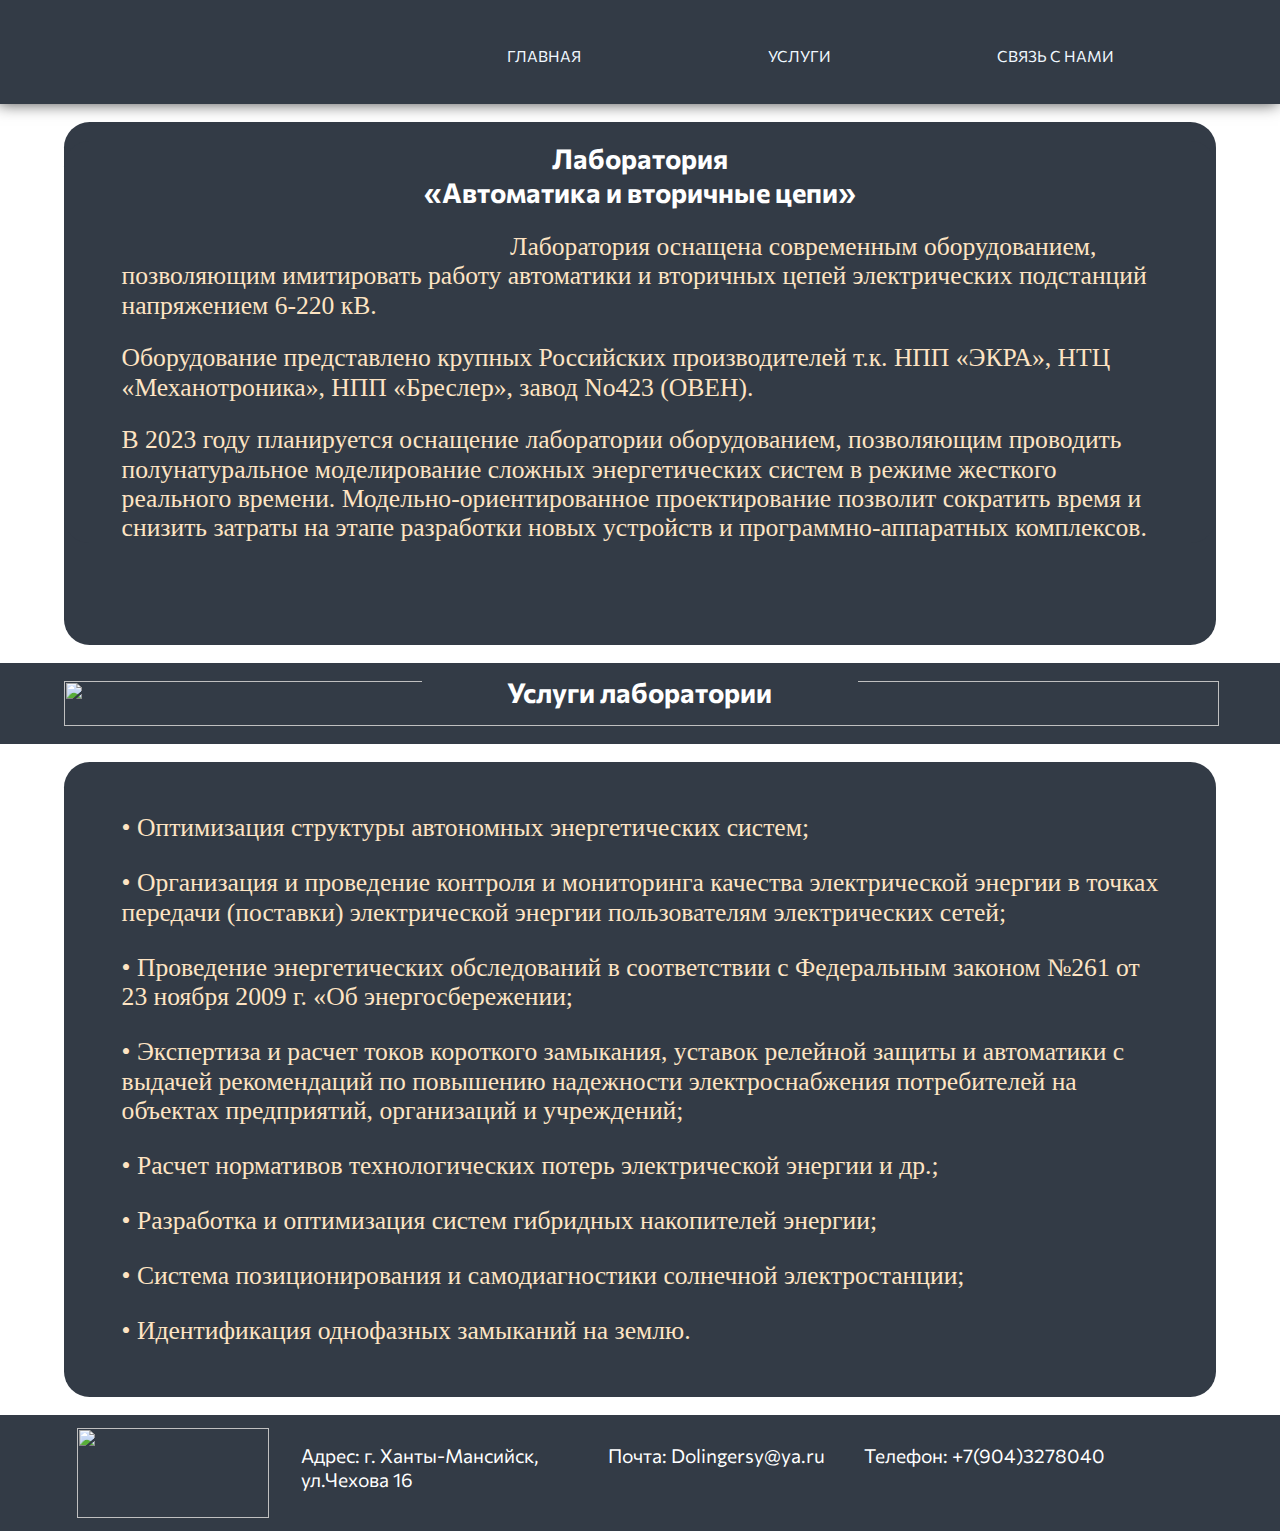
==== lab_1_dol.html @ 583ff10c "New text format for labs" ====
<!DOCTYPE html>
<html>
   <head>
      <meta charset="UTF-8">
	   <meta http-equiv="X-UA-Compatible" content="IE=edge">
	   <meta name="viewport" content="width=device-width,height=device-height,initial-scale=1.0, shrink-to-fit=no">
      <link href="https://fonts.googleapis.com/css?family=Roboto&display=swap" rel="stylesheet" />
      <link rel="stylesheet" type="text/css" href="css/normalize.css" />
      <link href="css/labs.css" rel="stylesheet" />
      <link href="https://fonts.googleapis.com/css2?family=Commissioner:wght@200;400&display=swap" rel="stylesheet">

      <link rel="icon" href="../сайт/images/favicon_2.ico" type="image/x-icon">
      <title>Лаборатория «Автоматика и вторичные цепи»</title>
   </head>
   <script src="https://cdn.jsdelivr.net/npm/jquery@3.5.1/dist/jquery.min.js"></script>
   <script src="https://cdn.jsdelivr.net/gh/fancyapps/fancybox@3.5.7/dist/jquery.fancybox.min.js"></script>
   <link rel="stylesheet" href="https://cdn.jsdelivr.net/gh/fancyapps/fancybox@3.5.7/dist/jquery.fancybox.min.css">
   <body>
      <div class="wrapper">
         <svg visibility="hidden" onclick="move('header')"  id = "menu" class="arrow-top-2" viewBox="0 0 9 14">
            <path id = "up"  class="svg-arrow" d="M6.660,8.922 L6.660,8.922 L2.350,13.408 L0.503,11.486 L4.813,7.000 L0.503,2.515 L2.350,0.592 L8.507,7.000 L6.660,8.922 Z" />
         </svg>

         <header id="header">
            <img src="images/v13_267.png" alt="" id="logo">
            <!-- вся новигация, она и для компьютерной версии, и через медиа для мобильной -->
            <button id="mobile_menu_btn" onclick="change_mobile_menu()"></button>
               <div id="mobile_menu">
                  <ul id="menu">
                     <div class = "nav_link">
                        <h1> +79043278040 <span class="flare"> </span></h1>
                        <p> Россия, город Ханты-Мансийск, улица Чехова 16а <span class="flare"> </span></p>
                        <p> Dolingersy@ya.ru <span class="flare"> </span></p>
                     </div>
                     <div class = "nav_menu">
                        <!-- href="#" -->
                        <a id="lab"  class = "menu_btn" href="index.html"> <img src="images/icons8-микроскоп-50.png" alt=""> <li>Главная <span class="flare">  </li></a>
                        <a id="proj"  class = "menu_btn" onclick="move('services')"> <img src="images/icons8-группа-проектов-50.png"alt=""><li>Услуги<span class="flare"> </li></a>
                        <a id="link" onclick="open_contacs()" class = "menu_btn" > <img src="images/icons8-чат-50.png"alt=""><li>Связь с нами <span class="flare"> </li></a>
                     </div>
                     <div class = "nav_footer">
                        <border> <span class="flare"></span> </border>
                        <img src="images/v13_268.png" alt=""> <img src="images/v13_267.png" alt="" id="mob_logo">
                     </div>
                  </ul>
               </div>

            <!-- СКРИПТ ДЛЯ ОТКРЫТИЯ И ЗАКРЫТИЯ МОБИЛЬНОГО МЕНЮ -->
            <script>
               function change_mobile_menu(){
                     $.fancybox.open({
                     padding: [0, 0, 0, 0],
                     src: '#mobile_menu',
                     type: 'inline',
                     closeClickOutside: false,
                     opts: {
                        afterClose: function() {
                           //обработчик закрытия окна
                        }
                     }
                     });
                  }
               </script>
            <!---------------------------------------------------------------------->
      </header>
			<div id="main" >
            <div id="main_text">
               <h1 class="main">Лаборатория<br> «Автоматика и вторичные цепи»</h1>
               <div class="main_content">
                  <p class="main"><img src="images/v13_59.png" id='main_img' alt="">Лаборатория оснащена современным оборудованием,
                  позволяющим имитировать работу автоматики и вторичных цепей электрических подстанций напряжением 6-220 кВ.</p>

                  <p class="main">Оборудование представлено крупных Российских производителей т.к. НПП «ЭКРА», НТЦ
                  «Механотроника», НПП «Бреслер», завод No423 (ОВЕН).</p>

                  <p class="main">В 2023 году планируется оснащение лаборатории оборудованием, позволяющим проводить
                  полунатуральное моделирование сложных энергетических систем в режиме жесткого реального
                  времени. Модельно-ориентированное проектирование позволит сократить время и снизить затраты на этапе
                  разработки новых устройств и программно-аппаратных комплексов.</p>
               </div>
            </div>
			</div>
         <div id="services">
            <div class="line">
               <img src="images/v13_258.png" alt="" id="line_img_1">
               <h1 class="line_1">Услуги лаборатории</h1>
            </div>
            <div id="services_block">
               <p>&#8226 Оптимизация структуры автономных энергетических систем;</p>
               <p>&#8226 Организация и проведение контроля и мониторинга качества электрической
               энергии в точках передачи (поставки) электрической энергии пользователям электрических сетей;</p>
               <p>&#8226 Проведение энергетических обследований в соответствии с Федеральным законом
                  №261 от 23 ноября 2009 г. «Об энергосбережении;</p>
               <p>&#8226 Экспертиза и расчет токов короткого замыкания, уставок релейной защиты и
                  автоматики с выдачей рекомендаций по повышению надежности электроснабжения
                  потребителей на объектах предприятий, организаций и учреждений;</p>
               <p>&#8226 Расчет нормативов технологических потерь электрической энергии и др.;</p>
               <p>&#8226 Разработка и оптимизация систем гибридных накопителей энергии;</p>
               <p>&#8226 Система позиционирования и самодиагностики солнечной электростанции;</p>
               <p>&#8226 Идентификация однофазных замыканий на землю.</p>
            </div>
			</div>
         <footer>
            <img src="images/v13_268.png" alt="" id="f_logo">
				<ul id="footer_ul">
					<li id="footer_li">
						<p id=""class="footer_btn">Адрес: г. Ханты-Мансийск, ул.Чехова 16</p>
					</li>
					<li>
						<p id="" class="footer_btn">Почта: Dolingersy@ya.ru</p>
					</li>
					<li >
						<p id="" id="footer_btn">Телефон: +7(904)3278040</p>
					</li>
				</ul>
         </footer>
		</div>

      <!-- модальное окно -->
      <!-- модальное окно -->
   <div id="contacs" style="display: none;">
      <div class="cube"></div>
      <div class="cube"></div>
      <div class="cube"></div>
      <div class="cube"></div>
      <div class="cube"></div>
      <div class="cube"></div>
<p>Связаться с нами</p>
<form name="Form">
   <input type="email" placeholder="Ваша почта" name="email" required>
   <input type="tel" placeholder="Ваш номер" name="phone" required>
   <textarea
      type="text" class = "com" placeholder="Цель обращения" name="comment" required>
   </textarea>
   <input  class="send" type="submit" onclick="send_deal(this)" value="Отправить">
</form>

   </body>
   <script >
      // if (/Android|webOS|iPhone|iPad|iPod|BlackBerry|IEMobile|Opera Mini/i.test(navigator.userAgent)) {
		// 		document.getElementById('mobile_menu_btn').style.display='block'
		// 	} else {
		// 		// код для обычных устройств
		// 	}

      function dbClick() {}
      document.body.addEventListener('dblclick', dbClick());


      // СКРОЛЛ
      function move(st){
         var s = document.getElementById(st);
         $.fancybox.close(true)
         s.scrollIntoView({
               block: 'start', // к ближайшей границе экрана
               behavior: 'smooth', // и плавно
            });
         console.log(st)
         console.log(s)
         if(st!='header'){
            document.querySelector('#up').style.visibility="visible";
         }
         else{
            document.querySelector('#up').style.visibility="hidden";
         }
      }



      function open_contacs(){
         console.log(1)
         $.fancybox.open({
					padding: [0, 0, 0, 0],
					src: '#contacs',
					type: 'inline',
					closeClickOutside: false,
					// opts: {
					// 	afterClose: function() {
					// 	}
					// }
				});
      }


      async function send_deal(target) {
				let form = target.parentElement;
				let comment = form.comment.value;
				let email = form.email.value;
				let phone = form.phone.value;
            await $.ajax({
					url: 'save_deal.php',
					type: 'POST',
					data: {
						'email': email,
                  'phone': phone,
                  'comment': comment,
					},
					success: function(data) {
						console.log('OK');
					},
					error: function() {
						console.log('ERROR');
					}
				})
            $.fancybox.close(true)
			}

        function scr() {
      if (window.pageYOffset > 20) {
         document.querySelector('#up').style.visibility="visible";
         document.querySelector('#up').addEventListener('click', () => {
               scrollTo(up);
            })
      } else {document.querySelector('#up').style.visibility="hidden"}
      }
      //
      window.onscroll = scr

   </script>
</html>
---- css/labs.css ----
html{
   height: 100%;
}

body{
  height: 100%;
  margin: 0;
  padding: 0;
  background-image: url("../images/v748-toon-111.jpg");
  height: 100vh;
  justify-content: center;
  align-items: center;
}


#mobile_menu_btn{
  display: none;
}
.nav_footer{
  display: none;
}
.nav_link{
  display: none;
}
.nav_menu{
  display:block;
}

.menu_btn{
  display: inline;
  text-decoration: none;
  color:aliceblue;
  text-transform: uppercase;
  font-family: 'Commissioner', sans-serif;
  font-size: 1.2vw;
  cursor: pointer;
}

.menu_btn:hover {
  color: #e3f78d;
  font-size: 1.2vw;
  transition: color 0.3s linear;
}

.nav_menu img{
  display: none;
}

/* ------------------------------------------- */
.wrapper{
  min-height: 100%;
  display: flex;
  flex-direction: column;
}
#in{
  display: none;
}
header {
  width: 100%;
	box-shadow: -2px 0 15px rgba(0, 0, 0, .7);;
  z-index: 100;
  background-color: rgba(51, 59, 70, 1);
  text-align: center;
}
header li{
  text-transform: uppercase;
}

header h1{
  font-size: 3.5vw;
}
#logo{
  width: 20%;
  display: inline;
  float: left;
  margin-left: 3vw;
  padding: 1vw;
}
a{
  text-decoration: none;
  color: white;
}
ul{
  display: inline-block;
  width: 60vw;
  margin-top: 3vh;
  
  padding: 1.5vw;
  overflow: hidden;
  list-style-type: none;
}
#footer_ul{
  margin-top: 1vh;
  width: 72vw;
}
li {
  width: 20vw;
  float: left;
  padding: 0;
   /* border-right: 1px solid #bbb; */
}
#footer_li{
  width: 24vw;
}
li button{
  display: inline;
  height: 100%;
  width: 100%;
  background-color: rgba(51, 59, 70, 1);
  color: white;
  text-align: center;
  text-decoration: none;
  font-size: 1.5vw;
  padding: 1vw;
  border: none;
}
/* СТРЕЛОЧКА НА СКРОЛЛ */
.arrow-top-2 {
  margin: 0;
  padding: 0;
  position: fixed;
  top: 90%;
  right: -2%;
  width: 8vw;
  height: 4vw;
  z-index: 1000;
}

.arrow-top-2 path {
  fill: rgb(54, 53, 43);
  stroke: #737c5c;
  transition: fill 0.5s ease-out;
  cursor: pointer;
}

.arrow-top-2 {
  transform: rotate(270deg);
}

.arrow-top-2 path:hover {
  fill: #e3f78d;
}

/*--------------------------------*/



#main_img{
  display: inline;
  width: 35%;
  height: auto;
  float: left;
  margin-right:2vw;
  margin-bottom:0.5vw;
  top:50%;
  filter: brightness(80%);
  border-top-left-radius: 2vw;
  border-bottom-left-radius: 2vw;
  border-top-right-radius: 2vw;
  border-bottom-right-radius: 2vw;
}
#main{
  display: inline;
  /* position  : relative; */
  margin-top: 2vh;
  background-color: rgba(51,59,70,1);
  height: auto !important;
  width: 90%;
  margin-right: 5%;
  margin-left: 5%;
  height: 85vh;
  border-radius: 2vw;
  padding-bottom: 5%;
}
#main_ul {
  position: absolute;
  width: 55vw;
  top: 55%;
  left: 7%;
  z-index: 5;
}

.main_li {
  display: block;
  width: 45vw;
  z-index: 5;
  font-size: 1.5vw;
  color: rgba(254, 228, 195, 1);
  list-style-type: circle;
}

#main_img_circle {
  position: absolute;
  width: 59vh;
  height: 59vh;
  top: 5%;
  left: 67%;
  z-index: 5;
}
.main_content{
  margin-bottom: 3vw;
}
#main_text{
  padding: 0vw;
  padding-left: 0;
  margin: 0;
  height: auto;
  width: 100%;
  background-color: rgba(51,59,70,1);
  border-radius: 2vw;
}
h1.main{
  width: 100%;
  text-align: center;
  /* position  : absolute; */
  /* top: 5%;
  left: 5%; */
  /* z-index: 5; */
  font-size: 2.15vw;
  color: rgba(255,255,255,1);
  font-family: 'Commissioner', sans-serif;
}
p.main{
  margin: 0;
  margin-left: 5%;
  margin-top: 2%;
  width: 90%;
  line-height: 2.3vw;
  font-size: 2vw;
  color: rgba(254,228,195,1);
  text-align: left;
}

.line{
  margin-top: 2vh;
  position: relative;
  width: 100%;
  height: 9vh;
  background-color: rgba(51,59,70,1);
}
#line_img_1{
  position: absolute;
  width: 95%;
  z-index: 4;
  height: 5vh;
  top: 2vh;
  left: 5%;
}
h1.line_1{
  text-align: center;
  position: absolute;
  width: 34%;
  top: 15%;
  height: auto;
  margin:0;
  left: 33%;
  z-index: 5;
  font-size: 2.15vw;
  color: rgba(255,255,255,1);
  background-color: rgba(51,59,70,1);
  font-family: 'Commissioner', sans-serif;
}
#services_block{
  margin-top: 2vh;
  background-color: rgba(51,59,70,1);
  width: 90%;
  margin-right: 5%;
  margin-left: 5%;
  border-radius: 2vw;
  padding-top: 2vw;
  padding-bottom: 2vw;
}
#services_block p{
  font-size: 2vw;
  line-height: 2.3vw;
  margin-left: 5%;
  width: 90%;
  color: rgba(254,228,195,1);
}
footer{
  margin-top: 2vh;
  background-color: rgba(51,59,70,1);
  font-family: 'Commissioner', sans-serif !important;
}
#f_logo{
  display: inline;
  float: left;
  width: 15vw;
  height: 10vh;
  margin-left: 5vw;
  padding: 1vw;
}
li p{
  display: inline;
  height: 100%;
  width: 100%;
  /* background-color: rgba(51, 59, 70, 1); */
  color: white;
  text-align: center;
  text-decoration: none;
  font-size: 1.5vw;
  /* padding: 1vw; */
  border: none;
}
#contacs {
  display: flex;
  justify-content: center;
  align-items: center;
  height: 60%;
  width: 40%;
  background: linear-gradient(132deg, #f8f8f6, #f1efdc, #e8ebe4);
  animation: Gradient 15s ease infinite;
  overflow: hidden;
  font-family: 'Commissioner', sans-serif;
}

#contacs p{
  margin-top: 5%;
  padding-left: 15%;
  font-size: 3vw;
}

#contacs input,
textarea{
  margin: 2%;
  margin-left: -10%;
  width: 90%;
  height: 20%;
}


#contacs form{
  height: 40%;
  padding-left: 25%;
}

form .com{
  height: 60%!important;
}


.cube {
  position: absolute;
  top: 8vh;
  left: 4vw;
  width: 10px;
  height: 10px;
  border: solid 1px #50504f;
  transform-origin: top left;
  transform: scale(0) rotate(0deg) translate(-50%, -50%);
  animation: cube 12s ease-in forwards infinite;
}
.cube:nth-child(2n) {
  border-color: #FFF ;
}
.cube:nth-child(2) {
  animation-delay: 2s;
  left: 50vw;
  top: 15vh;
}
.cube:nth-child(3) {
  animation-delay: 4s;
  left: 30vw;
  top: 70vh;
}
.cube:nth-child(4) {
  animation-delay: 5s;
  left: 90vw;
  top: 10vh;
}
.cube:nth-child(5) {
  animation-delay: 6s;
  left: 17vw;
  top: 28vh;
}
.cube:nth-child(6) {
  animation-delay: 7s;
  left: 5vw;
  top: 50vh;
}

.send {
  width: 20%;
  cursor: pointer;
  background: transparent;
  border: 2px solid #a2ac7a;
  outline: none;
  transition: 1s ease-in-out;
  color:#a2ac7a;
}

.send:hover {
  transition: 1s ease-in-out;
  color:#FFF;
  border: 2px solid #ffffff;
}

.send:hover input {
  stroke-dashoffset: -480;
}


@keyframes Gradient {
  0% {
    background-position: 0% 50%;
  }
  50% {
    background-position: 100% 50%;
  }
  100% {
    background-position: 0% 50%;
  }
}
@keyframes cube {
  from {
    transform: scale(0) rotate(0deg) translate(-50%, -50%);
    opacity: 1;
  }
  to {
    transform: scale(20) rotate(960deg) translate(-50%, -50%);
    opacity: 0;
  }
}



























@media screen and (min-width: 100px) and (max-width: 480px){
  header{
    /* position: fixed;   */
    top: 0;  
    z-index: 100; 
    width: 100%;
    background-color:rgba(51,59,70,1);
    text-align: center;
    color: #000;
    height: 12vw;
  }
  #logo{
    width: 40%;
    display: inline;
    margin-left: 5vw;
    padding: 1vw;
  }
  header ul{
    width: 70vw;
    height: 100%;
    margin-top: 0;
  }
  header li{
    width: 23vw;
    height: 90%;
  }
  header button{
    font-size:2.8vw;
  }
  header img{
    height: 75%;
  }
  footer{
    height: 17vw;
  }
  footer ul{
    width: 73vw;
    height: 90%;
    margin: 0;
  }
  footer li{
    width: 24vw;
    height: 90%;
  }
  footer p{
    font-size:2.8vw;
  }
  p{
    font-family: 'Commissioner', sans-serif;
  }
  #main_img{
    display: inline;
    width: 80%;
    margin-left: 10%;
    margin-right: 10%;
    margin-top: 3%;
    margin-bottom: 5%;
    height: auto;
    filter: brightness(80%);
    border-top-left-radius: 2vw;
    border-bottom-left-radius: 2vw;
  }
  #main{
    display: inline;
    /* position  : relative; */
    margin-top: 2vh;
    background-color: rgba(51,59,70,1);
    height: auto !important;
    width: 90%;
    margin-left: 5%;
    height: 85vh;
    border-radius: 2vw;
  }
  #main_text{
    padding: 2vw;
    padding-left: 0;
    padding-right: 0;
    margin: 0;
    height: auto;
    width: 100%;
    background-color: rgba(51,59,70,1);
    border-radius: 2vw;
  }
  h1.main{
    width: 100%;
    text-align: center;
    /* position  : absolute; */
    /* top: 5%;
    left: 5%; */
    /* z-index: 5; */
    font-size: 4vw;
    color: rgba(255,255,255,1);
  }
  p.main{
    margin: 0;
    margin-top: 2%;
    margin-left: 10%;
    width: 80%;
    font-size: 4vw;
    line-height: 5vw;
    color: rgba(254,228,195,1);
    text-align: center;
  }
  #line_img_2{
    position: absolute;
    width: 95%;
    z-index: 4;
    height: 5vh;
    top: 1vh;
    left: 0%;
  }
  .line{
    margin-top: 1vh;
    width: 100%;
    height: 7vh;
  }
  #services_block{
    margin-top: 2vh;
    background-color: rgba(51,59,70,1);
    width: 90%;
    margin-right: 5%;
    margin-left: 5%;
    border-radius: 2vw;
    padding-top: 2vw;
    padding-bottom: 2vw;
  }
  #services_block p{
    font-size: 4vw;
    line-height: 5vw;
    margin-left: 10%;
    width: 80%;
    color: rgba(254,228,195,1);
  }
  li {
    width: 20vw;
    float: left;
    padding: 0;
    /* border-right: 1px solid #bbb; */
  }
  li button{
    display: inline;
    height: 100%;
    width: 100%;
    background-color: rgba(51,59,70,1);
    color: white;
    text-align: center;
    text-decoration: none;
    font-size: 1.5vw;
    padding: 1vw;
    border: none;
  }
  li p{
    display: inline;
    height: 100%;
    width: 100%;
    background-color: rgba(51,59,70,1);
    color: white;
    text-align: center;
    text-decoration: none;
    font-size: 1.5vw;
    padding: 1vw;
    border: none;
  }
  #line_img_1{
    width: 95%;
    z-index: 4;
    top: 2.5vh;
    height: 2vh;
    left: 5%;
  }
  h1.line_1{
    width: 60%;
    height: 4vh;
    margin:0;
    top: 2vh;
    left: 20%;
    z-index: 5;
    font-size: 4vw;
  }
  #labs_block{
    margin-top: 1vh;
    width: 87%;
    padding-left: 13%;
  }
  .lab_cart{
    display: block;
    width: 87%;
    height: 40vh;
    border-radius: 2.5vw;
    margin-right: 0;
    margin-bottom: 1vh;
  }
  .lab_img{
    height: 40vh;
    width: 100%;
    border-radius: 2.5vw;
  }
  h2.lab_cart_t{
    width: 90%;
    top: 5%;
    left: 5%;
    z-index: 5;
    font-size: 5vw;
  }
  p.lab_cart_t{
    width: 95%;
    top: 30%;
    left: 2.5%;
    z-index: 5;
    font-size: 4.7vw;
  }
  #f_logo{
    display: inline;
    float: left;
    width: 18vw;
    height: 60%;
    margin-left: 5vw;
    padding: 1vw;
    margin-left: 3vw;
  }
  .arrow-top-2 {
    right: 4%;
    scale: 2;
  }
  /* МОДАЛЬНОЕ ОКНО */
  #contacs {
    display: flex;
    justify-content: center;
    align-items: center;
    height: 40%;
    width: 80%;
    background: linear-gradient(132deg, #f8f8f6, #f1efdc, #e8ebe4);
    animation: Gradient 15s ease infinite;
    overflow: hidden;
    font-family: 'Commissioner', sans-serif;
  }
  #contacs p{
    margin-top: 3%;
    padding-left: 13%;
    font-size: 5vw;
  }
  #contacs input{
    margin: 2%;
    width: 90%;
    height: 50%;
  }
  #contacs form{
    height: 25%;
    padding-left: 10%;
  }

form .com{
  height: 100%!important;
}

#contacs input,
textarea{
  margin: 2%;
  width: 90%;
  height: 60%;
}
 /* МОБИЛЬНОЕ МЕНЮ */

#mobile_menu_btn{
  display: block;
  visibility: visible;
  position: fixed;
  top: 2vw;
  right: 3vw;
  width: 38px;
  height: 38px;
  border-radius: 50%;
  background-color: #ced6a1;
  background-image: url("../images/icons8-меню-35.png");
  z-index:10;
}

#mobile_menu{
  display: none;
  padding: 5%;
  width: 100%;
  height: 100%;
  z-index: 10;
  background-color: #ffffff;
  font-family: 'Commissioner', sans-serif;
  position: relative;
  overflow-x: hidden;
}

#mobile_menu .fancybox-close-small{
padding: 0%;
top: 3vw;
  right: 3vw;
  width: 10vw;
  height: 10vw;
cursor: pointer;
z-index: 401;
}

#mobile_menu ul{
  width: 100%;
}

#mobile_menu a{
  display: flex;
  text-decoration: none;
  font-size: 7vw;
  margin-top: 9%;
  margin-left: 5%;
  position: relative; 
  overflow-x: hidden; 
  height: 7vh;
  background: linear-gradient(45deg, #535351 22%, #e4e1b1 55%, #ced6a1);
  -webkit-background-clip: text;
  -webkit-text-fill-color: transparent;
  color: #546581;
}

.nav_menu img{
  display: block;
  margin-right: 5%;
}


#mobile_menu li{
  width: 100%;
}

.nav_link{
  display: block;
  visibility: visible;
  border-bottom: 2px solid;
}
.nav_link h1{
  font-size: 6vw;
  margin-bottom: 5vh;
  /* background: linear-gradient(45deg, #e9e9b4 22%, #f3eeae 55%, #d6d1a1);
  -webkit-background-clip: text;
  -webkit-text-fill-color: transparent; */
  color:#d2e7a6;
 
}
.nav_link p{
  font-size: 4vw;
  margin-bottom: 2vh;
  margin-left: 3vw;
}

.nav_link .flare {
  position: absolute;
  top: 0;
  height: 100%;
  width: 45px;
  transform: skewX(-45deg); 
  animation: flareAnimation;
  left: -150%;
  background: linear-gradient(90deg, rgba(255, 255, 255, 0.1), rgba(255, 255, 255, 0.4));
  animation: flareAnimation 3s infinite linear; 
}

.nav_footer .flare {
  position: absolute;
  top: 0;
  height: 100%;
  width: 45px;
  transform: skewX(-45deg); 
  animation: flareAnimation;
  left: -150%;
  background: linear-gradient(90deg, rgba(255, 255, 255, 0.1), rgba(255, 255, 255, 0.4));
  animation: flareAnimation 3s infinite linear; 
}

.nav_menu .flare {
  position: absolute;
  top: 0;
  height: 100%;
  width: 45px;
  transform: skewX(-45deg); 
  animation: flareAnimation;
  left: -150%;
  background: linear-gradient(90deg, rgba(255, 255, 255, 0.1), rgba(255, 255, 255, 0.4));
  animation: flareAnimation 3s infinite linear; 
}
.nav_footer{
  display: inline;
  visibility: visible;
  width: 326px;
  position: absolute;
  border-top: 2px solid;
  bottom:2%;
  }
  
  .nav_footer img{
    margin-top: 3%;
    width: 150px;
    margin-right: 3%;
    }
  
  .nav_menu{
    display: block;
    visibility: visible;
    margin-top: 30%;
  }
  
@keyframes flareAnimation {
  0% {
      left: -150%;
  }
  100% {
      left: 150%;
  }
}


header{
  height: 8vh;
}
footer{
  display: none;
}

}
arrow{
  position: absolute;
  width: 3vw;
  right: 2%;
  top: 50%;
  padding: 0;
  background: #ddd;
  border-radius: 15px;
  border: 1px solid gray;
  font-size: 2vw;
  line-height: 24px;
  background-color: black;
  color: rgba(254,228,195,1);
  display: block;
}

.arrow:focus{
  outline: none;
}

.arrow:hover{
  background: #ccc;
  cursor: pointer;
}

.prev{
  left: 7px;
}

.next{
  right: 7px;
}

.gallery{
  margin-left: 1.7vw;
  margin-right: 1.7vw;
  padding: 0;
  height: 100%;
  overflow: hidden;
}

.gallery ul{
  white-space: nowrap;
  width: 150vw;
  height: 100%;
  margin: 0;
  padding: 0;
  list-style: none;
  transition: margin-left 450ms;
  /* удаляем пустое пространство между элементами li, у которых установлен inline-block */
 
  font-size: 0;
}


.gallery li{
  display: inline-block;
  height: 100%;
  width: 25vw;
  margin-right: 2.2vw;
}

.project_cart{
  display: inline-block;
  background-color: rgba(51,59,70,1);
  width: 100%;
  height: 100%;
  position: relative;
  border-radius: 2vw;
  margin-right: 2%;
}
.project_img{
  height: 100%;
  width: 100%;
  filter: brightness(50%);
  border-radius: 2vw;
}
p.project_cart_t{
  position: absolute;
  text-align: center;
  margin:0;
  padding:0;
  height: auto;
  top: 35%;
  z-index: 1;
  font-size: 1.5vw;
  background-color: transparent;
  color: rgba(254,228,195,1);
  white-space: normal;
}

.projects-fancy{
  display: none;
  width: 55vw;
  height: 40vw;
  padding: 0;
}

.pic-fancy{
  width: 100%;
  height: auto;
  margin-top: 1vw;
}

.fancy-pic{
  width: 50%;
  height: auto;
  float: right;
  display:flex;
  flex-direction: column;
  flex-wrap: wrap;
}

.fancy-text{
  width: 50%;
  height: auto;
  float: left;
  display:flex;
  flex-direction: column;
  flex-wrap: wrap;
  padding-right: 1vw;
}

.gal_h2{
  font-size:2vw;
  margin: 0;
}
.gal_p{
  font-size:1.6vw;
}
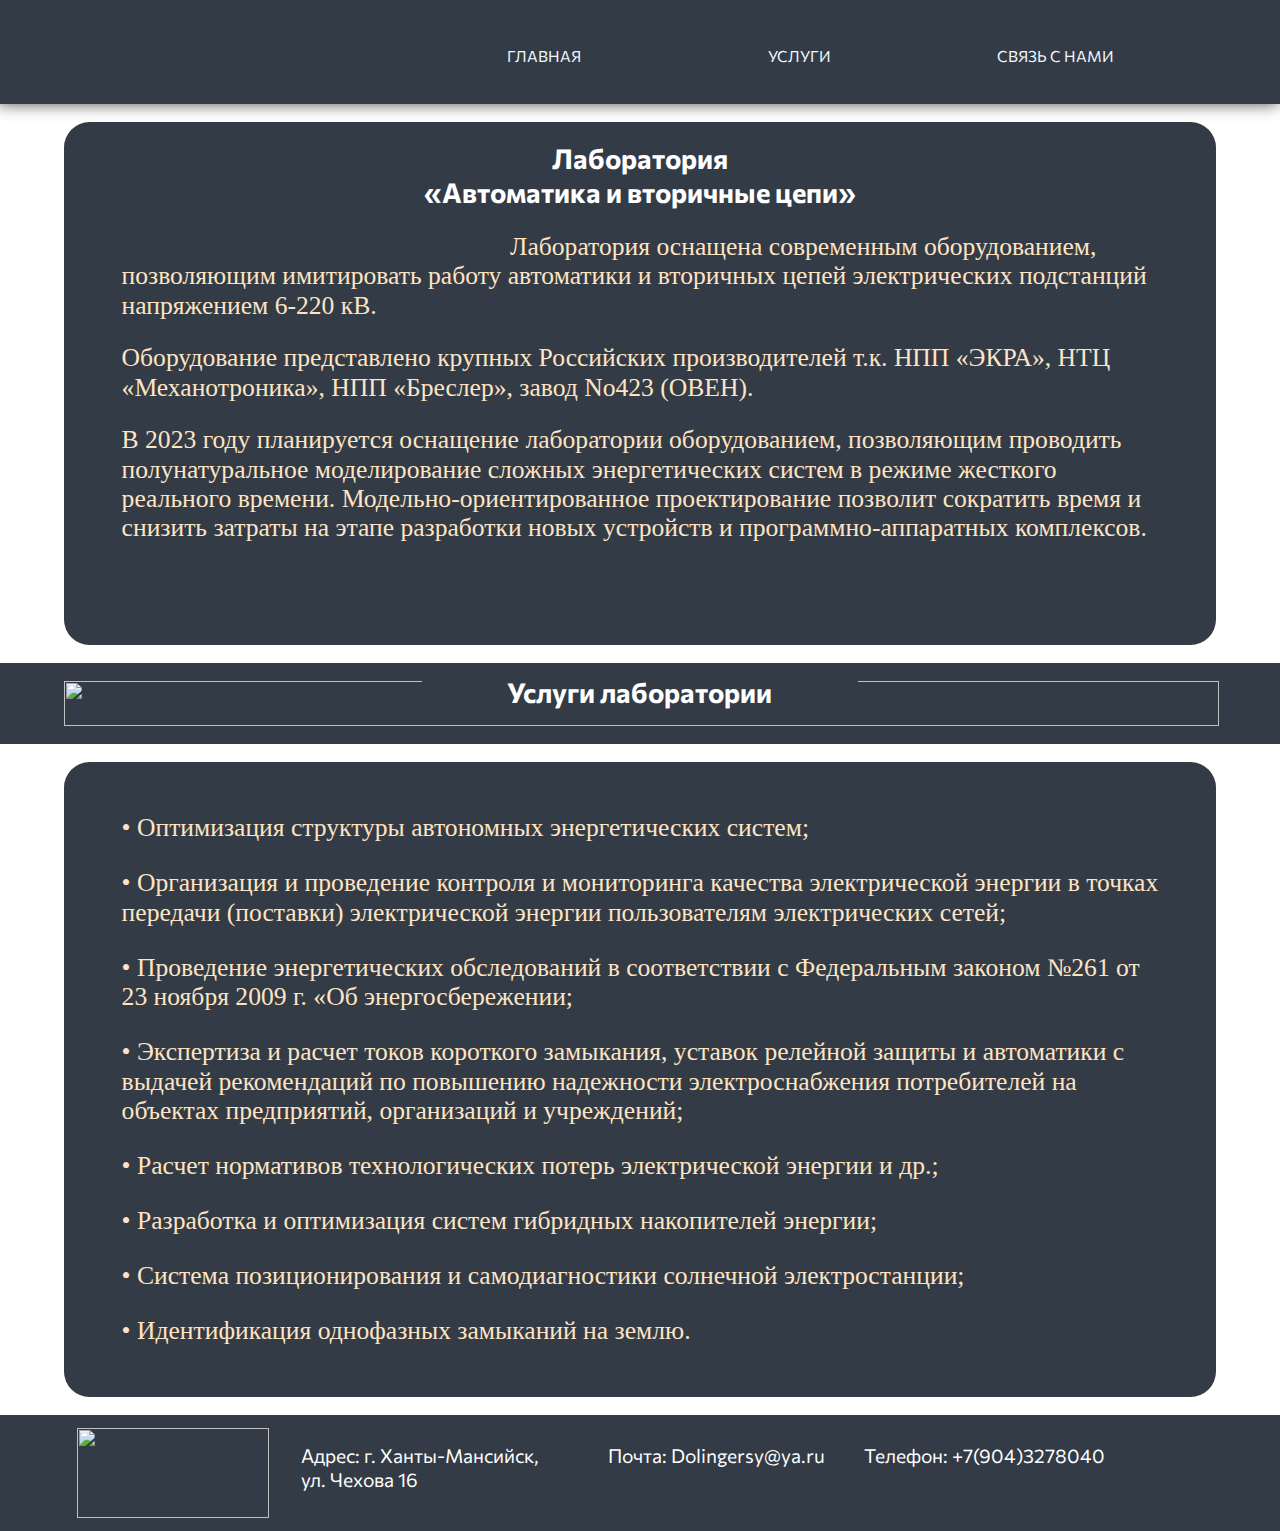
==== commit 22e862b8: "YaKrasava" ====
--- a/lab_1_dol.html
+++ b/lab_1_dol.html
@@ -22,14 +22,14 @@
          </svg>
 
          <header id="header">
-            <img src="images/v13_267.png" alt="" id="logo">
+            <img src="images/v13_267.png" alt="" id="logo" onclick="window.location.href = 'index.html';" style="cursor: pointer;">
             <!-- вся новигация, она и для компьютерной версии, и через медиа для мобильной -->
             <button id="mobile_menu_btn" onclick="change_mobile_menu()"></button>
                <div id="mobile_menu">
                   <ul id="menu">
                      <div class = "nav_link">
                         <h1> +79043278040 <span class="flare"> </span></h1>
-                        <p> Россия, город Ханты-Мансийск, улица Чехова 16а <span class="flare"> </span></p>
+                        <p> Россия, г. Ханты-Мансийск, ул. Чехова, 16 <span class="flare"> </span></p>
                         <p> Dolingersy@ya.ru <span class="flare"> </span></p>
                      </div>
                      <div class = "nav_menu">
@@ -104,7 +104,7 @@
             <img src="images/v13_268.png" alt="" id="f_logo">
 				<ul id="footer_ul">
 					<li id="footer_li">
-						<p id=""class="footer_btn">Адрес: г. Ханты-Мансийск, ул.Чехова 16</p>
+						<p id=""class="footer_btn">Адрес: г. Ханты-Мансийск,<br> ул. Чехова 16</p>
 					</li>
 					<li>
 						<p id="" class="footer_btn">Почта: Dolingersy@ya.ru</p>
--- a/css/labs.css
+++ b/css/labs.css
@@ -37,7 +37,7 @@
 }
 
 .menu_btn:hover {
-  color: #e3f78d;
+  color: rgba(254,228,195,1);
   font-size: 1.2vw;
   transition: color 0.3s linear;
 }
@@ -84,7 +84,6 @@
   display: inline-block;
   width: 60vw;
   margin-top: 3vh;
-  
   padding: 1.5vw;
   overflow: hidden;
   list-style-type: none;
@@ -433,26 +432,11 @@
 
 
 
-
-
-
-
-
-
-
-
-
-
-
-
-
-
-
 @media screen and (min-width: 100px) and (max-width: 480px){
   header{
     /* position: fixed;   */
-    top: 0;  
-    z-index: 100; 
+    top: 0;
+    z-index: 100;
     width: 100%;
     background-color:rgba(51,59,70,1);
     text-align: center;
@@ -757,8 +741,8 @@
   font-size: 7vw;
   margin-top: 9%;
   margin-left: 5%;
-  position: relative; 
-  overflow-x: hidden; 
+  position: relative;
+  overflow-x: hidden;
   height: 7vh;
   background: linear-gradient(45deg, #535351 22%, #e4e1b1 55%, #ced6a1);
   -webkit-background-clip: text;
@@ -788,7 +772,7 @@
   -webkit-background-clip: text;
   -webkit-text-fill-color: transparent; */
   color:#d2e7a6;
- 
+
 }
 .nav_link p{
   font-size: 4vw;
@@ -801,11 +785,11 @@
   top: 0;
   height: 100%;
   width: 45px;
-  transform: skewX(-45deg); 
+  transform: skewX(-45deg);
   animation: flareAnimation;
   left: -150%;
   background: linear-gradient(90deg, rgba(255, 255, 255, 0.1), rgba(255, 255, 255, 0.4));
-  animation: flareAnimation 3s infinite linear; 
+  animation: flareAnimation 3s infinite linear;
 }
 
 .nav_footer .flare {
@@ -813,11 +797,11 @@
   top: 0;
   height: 100%;
   width: 45px;
-  transform: skewX(-45deg); 
+  transform: skewX(-45deg);
   animation: flareAnimation;
   left: -150%;
   background: linear-gradient(90deg, rgba(255, 255, 255, 0.1), rgba(255, 255, 255, 0.4));
-  animation: flareAnimation 3s infinite linear; 
+  animation: flareAnimation 3s infinite linear;
 }
 
 .nav_menu .flare {
@@ -825,11 +809,11 @@
   top: 0;
   height: 100%;
   width: 45px;
-  transform: skewX(-45deg); 
+  transform: skewX(-45deg);
   animation: flareAnimation;
   left: -150%;
   background: linear-gradient(90deg, rgba(255, 255, 255, 0.1), rgba(255, 255, 255, 0.4));
-  animation: flareAnimation 3s infinite linear; 
+  animation: flareAnimation 3s infinite linear;
 }
 .nav_footer{
   display: inline;
@@ -839,19 +823,19 @@
   border-top: 2px solid;
   bottom:2%;
   }
-  
+
   .nav_footer img{
     margin-top: 3%;
     width: 150px;
     margin-right: 3%;
     }
-  
+
   .nav_menu{
     display: block;
     visibility: visible;
     margin-top: 30%;
   }
-  
+
 @keyframes flareAnimation {
   0% {
       left: -150%;
@@ -868,135 +852,3 @@
 footer{
   display: none;
 }
-
-}
-arrow{
-  position: absolute;
-  width: 3vw;
-  right: 2%;
-  top: 50%;
-  padding: 0;
-  background: #ddd;
-  border-radius: 15px;
-  border: 1px solid gray;
-  font-size: 2vw;
-  line-height: 24px;
-  background-color: black;
-  color: rgba(254,228,195,1);
-  display: block;
-}
-
-.arrow:focus{
-  outline: none;
-}
-
-.arrow:hover{
-  background: #ccc;
-  cursor: pointer;
-}
-
-.prev{
-  left: 7px;
-}
-
-.next{
-  right: 7px;
-}
-
-.gallery{
-  margin-left: 1.7vw;
-  margin-right: 1.7vw;
-  padding: 0;
-  height: 100%;
-  overflow: hidden;
-}
-
-.gallery ul{
-  white-space: nowrap;
-  width: 150vw;
-  height: 100%;
-  margin: 0;
-  padding: 0;
-  list-style: none;
-  transition: margin-left 450ms;
-  /* удаляем пустое пространство между элементами li, у которых установлен inline-block */
- 
-  font-size: 0;
-}
-
-
-.gallery li{
-  display: inline-block;
-  height: 100%;
-  width: 25vw;
-  margin-right: 2.2vw;
-}
-
-.project_cart{
-  display: inline-block;
-  background-color: rgba(51,59,70,1);
-  width: 100%;
-  height: 100%;
-  position: relative;
-  border-radius: 2vw;
-  margin-right: 2%;
-}
-.project_img{
-  height: 100%;
-  width: 100%;
-  filter: brightness(50%);
-  border-radius: 2vw;
-}
-p.project_cart_t{
-  position: absolute;
-  text-align: center;
-  margin:0;
-  padding:0;
-  height: auto;
-  top: 35%;
-  z-index: 1;
-  font-size: 1.5vw;
-  background-color: transparent;
-  color: rgba(254,228,195,1);
-  white-space: normal;
-}
-
-.projects-fancy{
-  display: none;
-  width: 55vw;
-  height: 40vw;
-  padding: 0;
-}
-
-.pic-fancy{
-  width: 100%;
-  height: auto;
-  margin-top: 1vw;
-}
-
-.fancy-pic{
-  width: 50%;
-  height: auto;
-  float: right;
-  display:flex;
-  flex-direction: column;
-  flex-wrap: wrap;
-}
-
-.fancy-text{
-  width: 50%;
-  height: auto;
-  float: left;
-  display:flex;
-  flex-direction: column;
-  flex-wrap: wrap;
-  padding-right: 1vw;
-}
-
-.gal_h2{
-  font-size:2vw;
-  margin: 0;
-}
-.gal_p{
-  font-size:1.6vw;
-}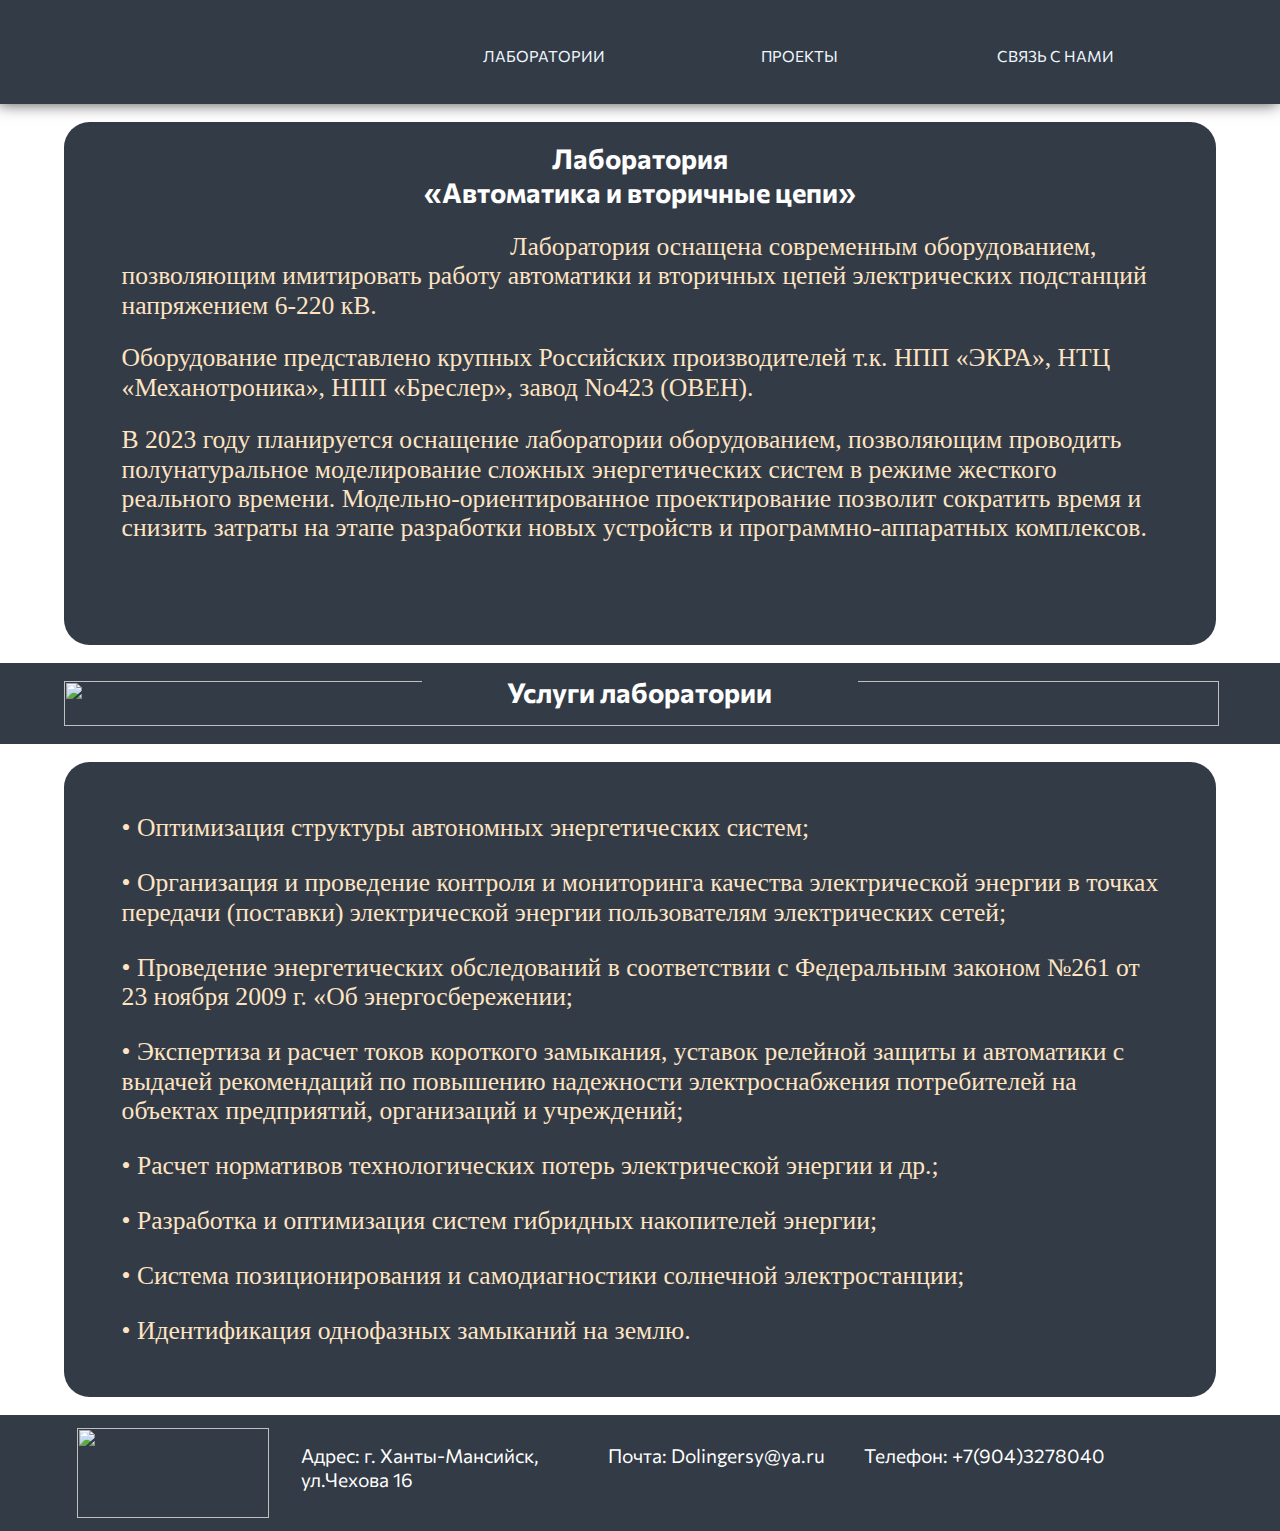
==== commit 63442ef3: "1 лаба, адаптивка + мобильное меню, изменила html и css файлы" ====
--- a/lab_1_dol.html
+++ b/lab_1_dol.html
@@ -22,28 +22,50 @@
          </svg>
 
          <header id="header">
-            <img src="images/v13_267.png" alt="" id="logo" onclick="window.location.href = 'index.html';" style="cursor: pointer;">
+            <img src="images/v13_267.png" alt="" id="logo">
             <!-- вся новигация, она и для компьютерной версии, и через медиа для мобильной -->
-            <button id="mobile_menu_btn" onclick="change_mobile_menu()"></button>
-               <div id="mobile_menu">
-                  <ul id="menu">
-                     <div class = "nav_link">
-                        <h1> +79043278040 <span class="flare"> </span></h1>
-                        <p> Россия, г. Ханты-Мансийск, ул. Чехова, 16 <span class="flare"> </span></p>
-                        <p> Dolingersy@ya.ru <span class="flare"> </span></p>
-                     </div>
-                     <div class = "nav_menu">
-                        <!-- href="#" -->
-                        <a id="lab"  class = "menu_btn" href="index.html"> <img src="images/icons8-микроскоп-50.png" alt=""> <li>Главная <span class="flare">  </li></a>
-                        <a id="proj"  class = "menu_btn" onclick="move('services')"> <img src="images/icons8-группа-проектов-50.png"alt=""><li>Услуги<span class="flare"> </li></a>
-                        <a id="link" onclick="open_contacs()" class = "menu_btn" > <img src="images/icons8-чат-50.png"alt=""><li>Связь с нами <span class="flare"> </li></a>
-                     </div>
-                     <div class = "nav_footer">
-                        <border> <span class="flare"></span> </border>
-                        <img src="images/v13_268.png" alt=""> <img src="images/v13_267.png" alt="" id="mob_logo">
-                     </div>
-                  </ul>
-               </div>
+         <button id="mobile_menu_btn" onclick="change_mobile_menu()"></button >
+            <div id="mobile_menu">
+               <ul id="menu">
+                  <div class = "nav_link">
+                     <!-- <h1> Мы находимся:  <span class="flare"> </span></h1> -->
+                     <p> Россия, город Ханты-Мансийск, улица Чехова 16а <span class="flare"> </span></p>
+                     <p> Dolingersy@ya.ru <span class="flare"> </span></p>
+                      <!--<img src="images/v13_258.png" alt="" id="line_img_3">-->
+                  </div>
+                  <div class = "nav_menu">
+                     <!-- href="#" -->
+                     <!--<img src="images/v13_259.png" alt="" id="line_img_9">-->
+                     <!-- <img src="images/v13_259.png" alt="" id="line_img_5"> -->
+                     <a id="lab"  class = "menu_btn" onclick="move('labs')">
+                        <img src="images/icons8-микроскоп-30.png" alt="">
+                        <li>
+                           Лаборатории <span class="flare">
+                        </li>
+                     </a>
+                     <!--<img src="images/v13_259.png" alt="" id="line_img_6">-->
+                     <a id="proj"  class = "menu_btn" onclick="move('projects')">
+                        <img src="images/icons8-группа-проектов-30.png"alt="">
+                        <li>
+                           Проекты <span class="flare">
+                        </li>
+                     </a>
+                     <!--<img src="images/v13_258.png" alt="" id="line_img_7">-->
+                     <a id="link" onclick="open_contacs()" class = "menu_btn" >
+                        <img src="images/icons8-чат-30.png"alt="">
+                        <li>
+                           Связь с нами <span class="flare">
+                        </li>
+                     </a>
+                     <!--<img src="images/v13_259.png" alt="" id="line_img_8">-->
+                  </div>
+                  <div class = "nav_footer">
+                      <!--<img src="images/v13_258.png" alt="" id="line_img_4">-->
+                     <border> <span class="flare"></span> </border>
+                     <img src="images/10.png" alt="">
+                  </div>
+               </ul>
+            </div>
 
             <!-- СКРИПТ ДЛЯ ОТКРЫТИЯ И ЗАКРЫТИЯ МОБИЛЬНОГО МЕНЮ -->
             <script>
@@ -104,7 +126,7 @@
             <img src="images/v13_268.png" alt="" id="f_logo">
 				<ul id="footer_ul">
 					<li id="footer_li">
-						<p id=""class="footer_btn">Адрес: г. Ханты-Мансийск,<br> ул. Чехова 16</p>
+						<p id=""class="footer_btn">Адрес: г. Ханты-Мансийск, ул.Чехова 16</p>
 					</li>
 					<li>
 						<p id="" class="footer_btn">Почта: Dolingersy@ya.ru</p>
--- a/css/labs.css
+++ b/css/labs.css
@@ -37,7 +37,7 @@
 }
 
 .menu_btn:hover {
-  color: rgba(254,228,195,1);
+  color:#fee4c3;
   font-size: 1.2vw;
   transition: color 0.3s linear;
 }
@@ -84,6 +84,7 @@
   display: inline-block;
   width: 60vw;
   margin-top: 3vh;
+  
   padding: 1.5vw;
   overflow: hidden;
   list-style-type: none;
@@ -305,10 +306,12 @@
   display: flex;
   justify-content: center;
   align-items: center;
-  height: 60%;
+  height: 70%;
   width: 40%;
-  background: linear-gradient(132deg, #f8f8f6, #f1efdc, #e8ebe4);
-  animation: Gradient 15s ease infinite;
+  /* background: linear-gradient(132deg, #f8f8f6, #f1efdc, #e8ebe4);
+  animation: Gradient 15s ease infinite; */
+  background-image: url("../images/back_con2.jpg");
+  background-size: cover;
   overflow: hidden;
   font-family: 'Commissioner', sans-serif;
 }
@@ -317,12 +320,13 @@
   margin-top: 5%;
   padding-left: 15%;
   font-size: 3vw;
+  color:#fee4c3;
 }
 
 #contacs input,
 textarea{
   margin: 2%;
-  margin-left: -10%;
+  margin-left: -11%;
   width: 90%;
   height: 20%;
 }
@@ -338,7 +342,7 @@
 }
 
 
-.cube {
+/* .cube {
   position: absolute;
   top: 8vh;
   left: 4vw;
@@ -376,22 +380,23 @@
   animation-delay: 7s;
   left: 5vw;
   top: 50vh;
-}
+} */
 
 .send {
   width: 20%;
   cursor: pointer;
   background: transparent;
-  border: 2px solid #a2ac7a;
+  border: 4px solid #fee4c3;
   outline: none;
   transition: 1s ease-in-out;
-  color:#a2ac7a;
+  color:#fee4c3;
+  font-size: 1.5vw;
 }
 
 .send:hover {
   transition: 1s ease-in-out;
   color:#FFF;
-  border: 2px solid #ffffff;
+  border: solid #ffffff;
 }
 
 .send:hover input {
@@ -399,7 +404,8 @@
 }
 
 
-@keyframes Gradient {
+
+/* @keyframes Gradient {
   0% {
     background-position: 0% 50%;
   }
@@ -419,7 +425,22 @@
     transform: scale(20) rotate(960deg) translate(-50%, -50%);
     opacity: 0;
   }
-}
+} */
+
+
+
+
+
+
+
+
+
+
+
+
+
+
+
 
 
 
@@ -435,8 +456,8 @@
 @media screen and (min-width: 100px) and (max-width: 480px){
   header{
     /* position: fixed;   */
-    top: 0;
-    z-index: 100;
+    top: 0;  
+    z-index: 100; 
     width: 100%;
     background-color:rgba(51,59,70,1);
     text-align: center;
@@ -704,8 +725,14 @@
   width: 38px;
   height: 38px;
   border-radius: 50%;
-  background-color: #ced6a1;
-  background-image: url("../images/icons8-меню-35.png");
+  background-color: #fee4c3;
+  background-image: url("../images/7.png");
+  background-size: 100%; 
+  /* background-position-x: center;
+  background-position-y: center; */
+  background-position-x: -0.02%;
+  background-position-y: 0.40vh;
+  background-repeat: no-repeat;
   z-index:10;
 }
 
@@ -715,10 +742,12 @@
   width: 100%;
   height: 100%;
   z-index: 10;
-  background-color: #ffffff;
+  background-image: url("../images/back_menu6.jpg");
+  /* background-color: #333b46; */
   font-family: 'Commissioner', sans-serif;
-  position: relative;
-  overflow-x: hidden;
+  position: relative; 
+  overflow-x: hidden; 
+  background-size:cover;
 }
 
 #mobile_menu .fancybox-close-small{
@@ -739,20 +768,24 @@
   display: flex;
   text-decoration: none;
   font-size: 7vw;
-  margin-top: 9%;
+  margin-top: 15%;
   margin-left: 5%;
-  position: relative;
-  overflow-x: hidden;
+  position: relative; 
+  overflow-x: hidden; 
   height: 7vh;
-  background: linear-gradient(45deg, #535351 22%, #e4e1b1 55%, #ced6a1);
+  background: linear-gradient(45deg, #e4e4b2 22%, #ffffff 55%, #ced6a1);
   -webkit-background-clip: text;
   -webkit-text-fill-color: transparent;
-  color: #546581;
+  /* color: #fee4c3; */
+  /* color: #000000; */
+  font-weight:900;
 }
 
 .nav_menu img{
   display: block;
-  margin-right: 5%;
+  margin-right: 10%;
+  width: 15%;
+  height: 60%;
 }
 
 
@@ -763,33 +796,45 @@
 .nav_link{
   display: block;
   visibility: visible;
-  border-bottom: 2px solid;
+  border-bottom: 2px solid #fee4c3;
+  
 }
 .nav_link h1{
-  font-size: 6vw;
+  margin-left: 3vw;
+  font-size: 9vw;
   margin-bottom: 5vh;
   /* background: linear-gradient(45deg, #e9e9b4 22%, #f3eeae 55%, #d6d1a1);
   -webkit-background-clip: text;
   -webkit-text-fill-color: transparent; */
-  color:#d2e7a6;
-
+   color:#ffffff;
+  /* color: #000000; */ 
+  font-weight: 700;
+ 
 }
 .nav_link p{
-  font-size: 4vw;
-  margin-bottom: 2vh;
-  margin-left: 3vw;
-}
-
-.nav_link .flare {
+  font-size: 5vw;
+  margin-bottom: 3vh;
+  margin-left: 5vw;
+  /* color: #e0ddd9; */
+  /* color: #000000; */
+  /* background: linear-gradient(45deg, #f0f0d9 22%, #ffffff 55%, #f1f5d9);
+  -webkit-background-clip: text;
+  -webkit-text-fill-color: transparent; */
+  color:#ffffff;
+  font-weight: 500;
+  
+}
+
+/* .nav_link .flare {
   position: absolute;
   top: 0;
   height: 100%;
   width: 45px;
-  transform: skewX(-45deg);
+  transform: skewX(-45deg); 
   animation: flareAnimation;
   left: -150%;
   background: linear-gradient(90deg, rgba(255, 255, 255, 0.1), rgba(255, 255, 255, 0.4));
-  animation: flareAnimation 3s infinite linear;
+  animation: flareAnimation 3s infinite linear; 
 }
 
 .nav_footer .flare {
@@ -797,11 +842,11 @@
   top: 0;
   height: 100%;
   width: 45px;
-  transform: skewX(-45deg);
+  transform: skewX(-45deg); 
   animation: flareAnimation;
   left: -150%;
   background: linear-gradient(90deg, rgba(255, 255, 255, 0.1), rgba(255, 255, 255, 0.4));
-  animation: flareAnimation 3s infinite linear;
+  animation: flareAnimation 3s infinite linear; 
 }
 
 .nav_menu .flare {
@@ -809,33 +854,103 @@
   top: 0;
   height: 100%;
   width: 45px;
-  transform: skewX(-45deg);
+  transform: skewX(-45deg); 
   animation: flareAnimation;
   left: -150%;
-  background: linear-gradient(90deg, rgba(255, 255, 255, 0.1), rgba(255, 255, 255, 0.4));
-  animation: flareAnimation 3s infinite linear;
-}
+  background: linear-gradient(90deg, rgba(255, 255, 255, 0.1), rgba(245, 189, 163, 0.4));
+  animation: flareAnimation 3s infinite linear; 
+} */
 .nav_footer{
+  border-top: 2px solid #fee4c3;
   display: inline;
   visibility: visible;
   width: 326px;
   position: absolute;
-  border-top: 2px solid;
   bottom:2%;
   }
-
+  
   .nav_footer img{
-    margin-top: 3%;
-    width: 150px;
-    margin-right: 3%;
+    margin-top: 6%;
+    width: 40vw;
     }
-
+  
   .nav_menu{
     display: block;
     visibility: visible;
-    margin-top: 30%;
-  }
-
+    margin-top: 25%;
+  }
+  
+/* @keyframes flareAnimation {
+  0% {
+      left: -150%;
+  }
+  100% {
+      left: 150%;
+  }
+} */
+
+header{
+  height: 8vh;
+}
+footer{
+  display: none;
+}
+/* 
+#line_img_3{
+  position: absolute;
+  width: 150%;
+  z-index: 4;
+  top: 27vh;
+  left: 4%;
+}
+
+#line_img_4{
+  position: absolute;
+  width: 200%;
+  z-index: 4;
+  bottom: 9vh;
+  left: -3%;
+}
+#line_img_5{
+  position: absolute;
+  width: 150%;
+  z-index: 4;
+  top: 11vh;
+  left: -90%;
+}
+#line_img_6{
+  position: absolute;
+  width: 150%;
+  z-index: 4;
+  top: 48vh;
+  left: -90%;
+}
+
+#line_img_7{
+  position: absolute;
+  width: 150%;
+  z-index: 4;
+  top: 63vh;
+  left: 2%;
+}
+
+#line_img_8{
+  position: absolute;
+  width: 150%;
+  z-index: 4;
+  top: 78vh;
+  left: -90%;
+}
+
+#line_img_9{
+  position: absolute;
+  width: 150%;
+  z-index: 4;
+  top: 32vh;
+  left: -90%;
+} */
+
+/*   
 @keyframes flareAnimation {
   0% {
       left: -150%;
@@ -843,7 +958,7 @@
   100% {
       left: 150%;
   }
-}
+} */
 
 
 header{
@@ -852,3 +967,205 @@
 footer{
   display: none;
 }
+
+}
+.arrow{
+  position: absolute;
+  width: 3vw;
+  right: 2%;
+  top: 50%;
+  padding: 0;
+  background: #ddd;
+  border-radius: 15px;
+  border: 1px solid gray;
+  font-size: 2vw;
+  line-height: 24px;
+  background-color: black;
+  color: rgba(254,228,195,1);
+  display: block;
+}
+
+.arrow:focus{
+  outline: none;
+}
+
+.arrow:hover{
+  background: #ccc;
+  cursor: pointer;
+}
+
+.prev{
+  left: 7px;
+}
+
+.next{
+  right: 7px;
+}
+
+.gallery{
+  margin-left: 1.7vw;
+  margin-right: 1.7vw;
+  padding: 0;
+  height: 100%;
+  overflow: hidden;
+}
+
+.gallery ul{
+  white-space: nowrap;
+  width: 150vw;
+  height: 100%;
+  margin: 0;
+  padding: 0;
+  list-style: none;
+  transition: margin-left 450ms;
+  /* удаляем пустое пространство между элементами li, у которых установлен inline-block */
+ 
+  font-size: 0;
+}
+
+
+.gallery li{
+  display: inline-block;
+  height: 100%;
+  width: 25vw;
+  margin-right: 2.2vw;
+}
+
+.project_cart{
+  display: inline-block;
+  background-color: rgba(51,59,70,1);
+  width: 100%;
+  height: 100%;
+  position: relative;
+  border-radius: 2vw;
+  margin-right: 2%;
+}
+.project_img{
+  height: 100%;
+  width: 100%;
+  filter: brightness(50%);
+  border-radius: 2vw;
+}
+p.project_cart_t{
+  position: absolute;
+  text-align: center;
+  margin:0;
+  padding:0;
+  height: auto;
+  top: 35%;
+  z-index: 1;
+  font-size: 1.5vw;
+  background-color: transparent;
+  color: rgba(254,228,195,1);
+  white-space: normal;
+}
+
+.projects-fancy{
+  display: none;
+  width: 55vw;
+  height: 40vw;
+  padding: 0;
+}
+
+.pic-fancy{
+  width: 100%;
+  height: auto;
+  margin-top: 1vw;
+}
+
+.fancy-pic{
+  width: 50%;
+  height: auto;
+  float: right;
+  display:flex;
+  flex-direction: column;
+  flex-wrap: wrap;
+}
+
+.fancy-text{
+  width: 50%;
+  height: auto;
+  float: left;
+  display:flex;
+  flex-direction: column;
+  flex-wrap: wrap;
+  padding-right: 1vw;
+}
+
+.gal_h2{
+  font-size:2vw;
+  margin: 0;
+}
+.gal_p{
+  font-size:1.6vw;
+}
+
+@media screen and (width: 414px) and (height: 736px) { /*iPhone 6/7/8 Plus*/
+  #logo{
+    width: 30%;
+    height: 60%;
+    display: inline;
+    padding-left: 2vw;
+    padding-top: 3%;
+  }
+  #mobile_menu_btn{
+    top: 3vw;
+    right: 3vw;
+    background-position-x: -0.02%;
+    background-position-y: 0.3vh;
+  }
+  .nav_menu{
+    margin-top: 30%;
+  }
+}
+
+
+@media screen and (min-width: 360px) and (max-width: 393px) and (min-height: 640px) and (max-height: 851px) { /*Samsung Galaxy SB+*/
+  #logo{
+    width: 33%;
+    padding-top: 3.5%;
+  }
+  #mobile_menu_btn{
+    top: 3vw;  
+    background-position-x: -0.02%;
+    background-position-y: 0.48vh;
+  }
+  .nav_menu{
+    margin-top: 45%;
+  }
+}
+
+
+@media screen and (min-width: 375px) and (max-width: 414px) and (min-height: 812px) and (max-height: 915px) { /*Samsung Galaxy S20 Ultra, */
+  #logo{
+    width: 37%;
+    height: 55%;
+    padding-left: 1vw;
+    padding-top: 4%;
+  }
+  #mobile_menu_btn{
+    width: 5vh;
+    height: 5vh;
+    top: 3.5vw;
+    background-position-x: -0.02%;
+    background-position-y: 0.47vh;
+  }
+  .nav_menu{
+    margin-top: 50%;
+  }
+}
+
+@media screen and (min-width: 280px) and (max-width: 375px) and (min-height: 568px) and (max-height: 670px){ /*Galaxy Fold*/
+  #logo{
+    width: 32%;
+    height: 60%;
+  }
+  #mobile_menu_btn{
+    width: 6vh;
+    height: 6vh;
+    top: 2vw;
+  }
+  .nav_menu{
+    margin-top: 32%;
+  }
+}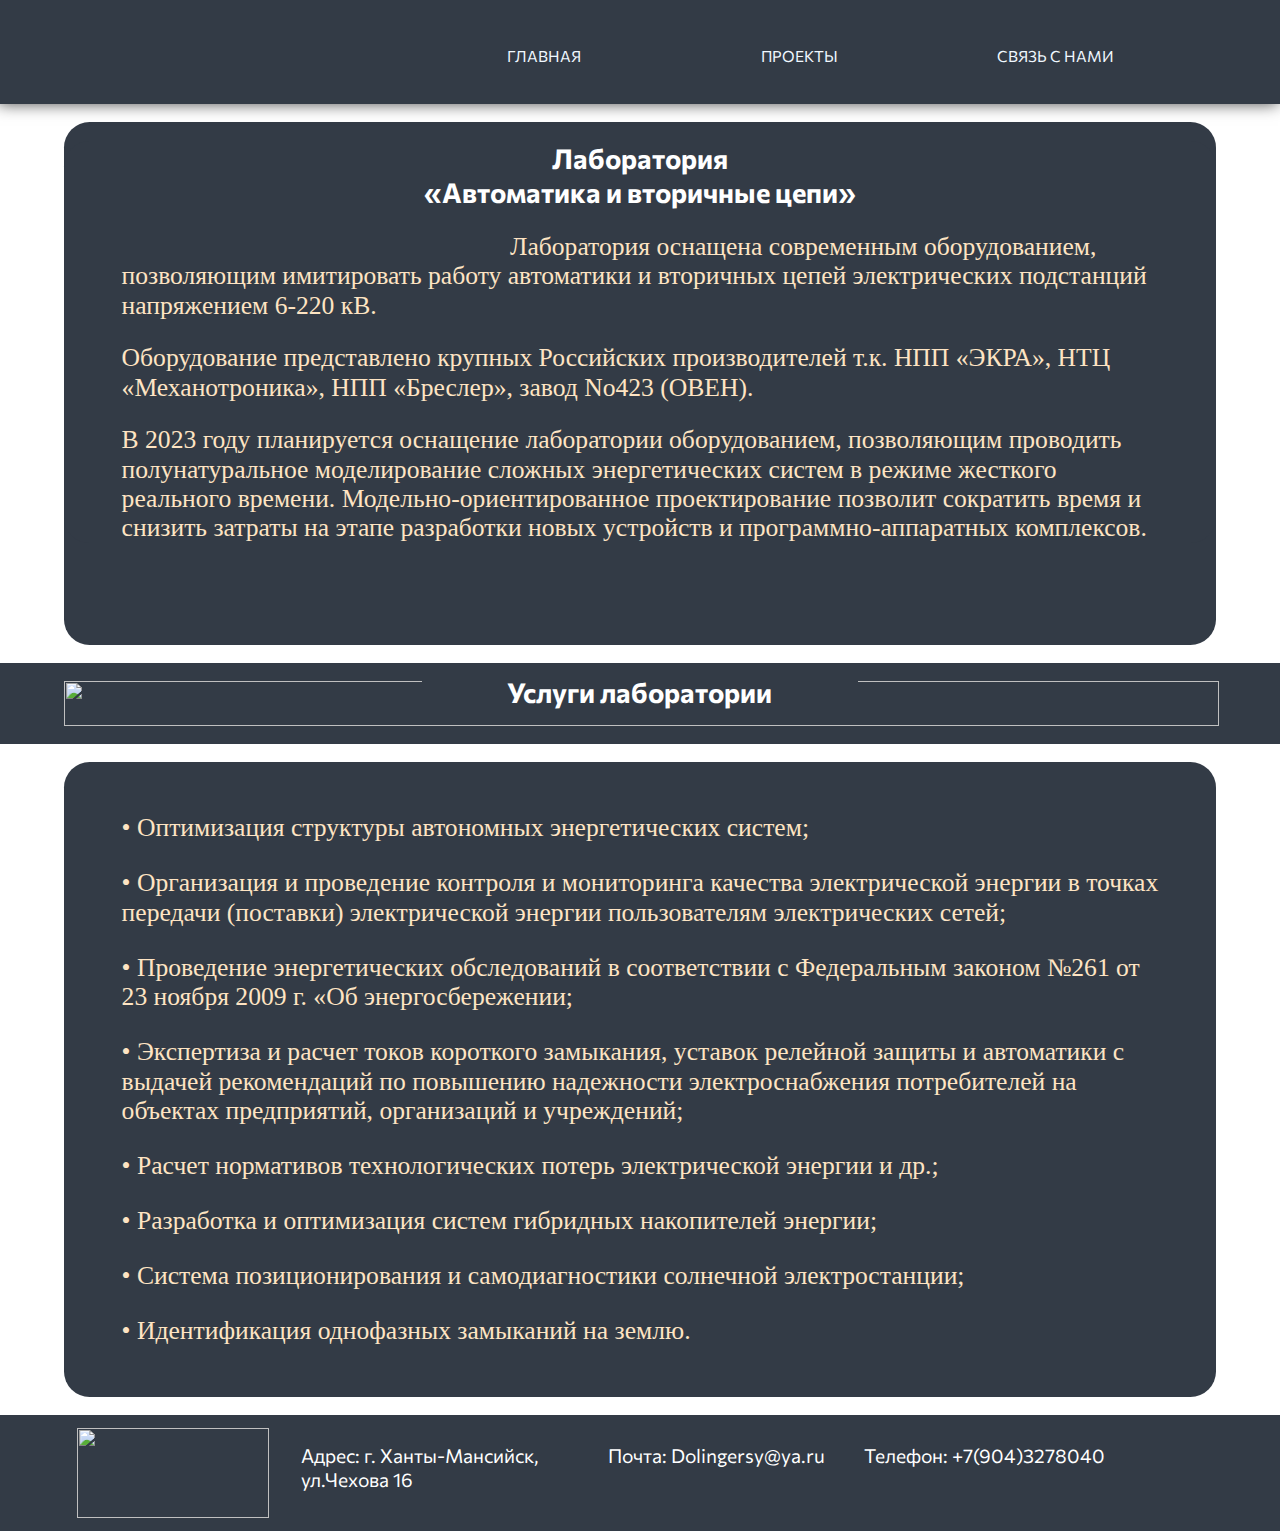
==== commit 18c88aaf: "+ главная страница и ссылка на главную страницу" ====
--- a/lab_1_dol.html
+++ b/lab_1_dol.html
@@ -37,10 +37,10 @@
                      <!-- href="#" -->
                      <!--<img src="images/v13_259.png" alt="" id="line_img_9">-->
                      <!-- <img src="images/v13_259.png" alt="" id="line_img_5"> -->
-                     <a id="lab"  class = "menu_btn" onclick="move('labs')">
-                        <img src="images/icons8-микроскоп-30.png" alt="">
+                     <a id="lab"  href="index.html" class = "menu_btn" onclick="move('labs')">
+                        <img src="images/icons8-главная-30.png" alt="">
                         <li>
-                           Лаборатории <span class="flare">
+                           Главная <span class="flare">
                         </li>
                      </a>
                      <!--<img src="images/v13_259.png" alt="" id="line_img_6">-->
@@ -141,12 +141,12 @@
       <!-- модальное окно -->
       <!-- модальное окно -->
    <div id="contacs" style="display: none;">
-      <div class="cube"></div>
-      <div class="cube"></div>
-      <div class="cube"></div>
-      <div class="cube"></div>
-      <div class="cube"></div>
-      <div class="cube"></div>
+      <!-- <div class="cube"></div>
+      <div class="cube"></div>
+      <div class="cube"></div>
+      <div class="cube"></div>
+      <div class="cube"></div>
+      <div class="cube"></div> -->
 <p>Связаться с нами</p>
 <form name="Form">
    <input type="email" placeholder="Ваша почта" name="email" required>
--- a/css/labs.css
+++ b/css/labs.css
@@ -678,43 +678,51 @@
     scale: 2;
   }
   /* МОДАЛЬНОЕ ОКНО */
-  #contacs {
-    display: flex;
-    justify-content: center;
-    align-items: center;
-    height: 40%;
-    width: 80%;
-    background: linear-gradient(132deg, #f8f8f6, #f1efdc, #e8ebe4);
-    animation: Gradient 15s ease infinite;
-    overflow: hidden;
-    font-family: 'Commissioner', sans-serif;
-  }
+ #contacs {
+  display: flex;
+  justify-content: center;
+  align-items: center;
+  height: 40%;
+  width: 80%;
+  /* background: linear-gradient(132deg, #f8f8f6, #f1efdc, #e8ebe4);
+  animation: Gradient 15s ease infinite; */
+  background-image: url("../images/back_con2.jpg");
+  overflow: hidden;
+  font-family: 'Commissioner', sans-serif;
+}
+
   #contacs p{
     margin-top: 3%;
-    padding-left: 13%;
+    padding-left: 15%;
     font-size: 5vw;
   }
+
   #contacs input{
     margin: 2%;
     width: 90%;
     height: 50%;
   }
+
   #contacs form{
     height: 25%;
-    padding-left: 10%;
-  }
-
-form .com{
-  height: 100%!important;
-}
-
-#contacs input,
-textarea{
-  margin: 2%;
-  width: 90%;
-  height: 60%;
-}
- /* МОБИЛЬНОЕ МЕНЮ */
+    padding-left: 8%;
+  }
+
+  form .com{
+    height: 100%!important;
+  }
+
+  #contacs input,textarea{
+    margin: 2%;
+    width: 90%;
+    height: 60%;
+  }
+
+.send{
+  font-size: 4vw;
+}
+
+/* МОДАЛЬНОЕ ОКНО */
 
 #mobile_menu_btn{
   display: block;
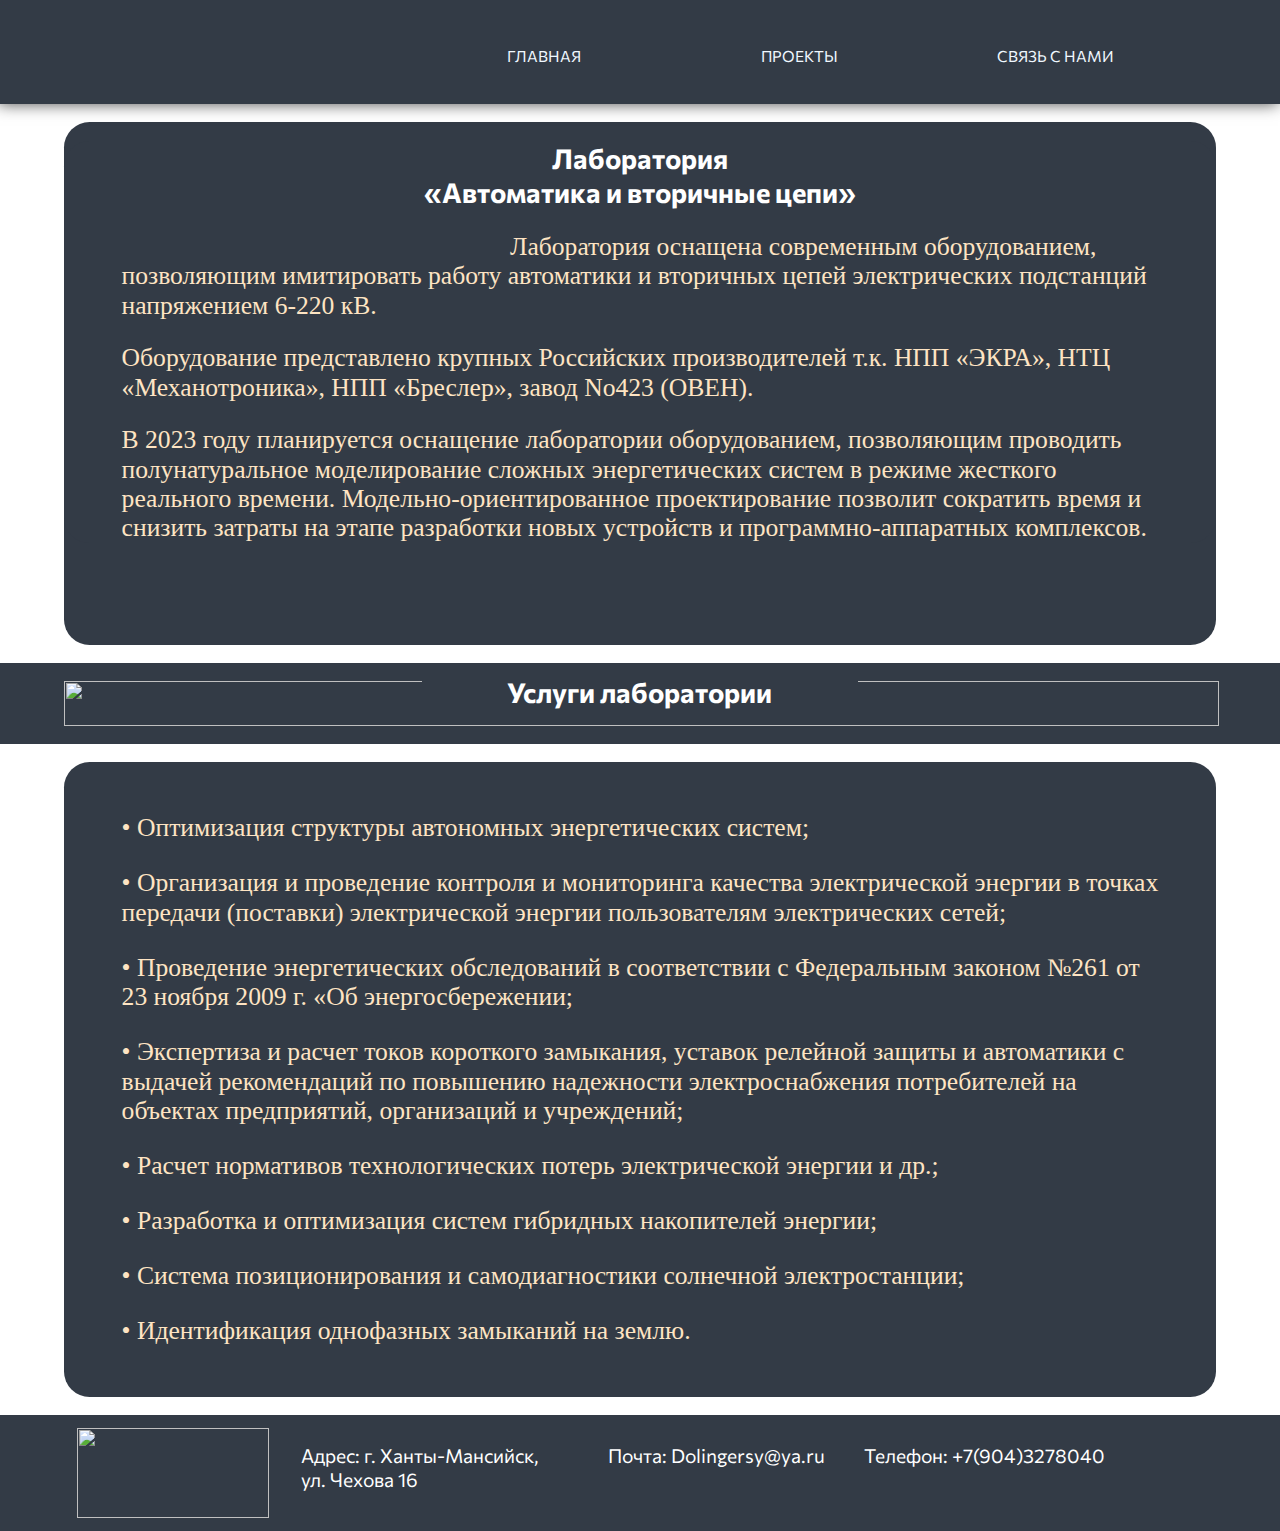
==== commit 0e01f121: "Merge branch 'main' into master" ====
--- a/lab_1_dol.html
+++ b/lab_1_dol.html
@@ -22,8 +22,9 @@
          </svg>
 
          <header id="header">
-            <img src="images/v13_267.png" alt="" id="logo">
+            <img src="images/v13_267.png" alt="" id="logo" onclick="window.location.href = 'index.html';" style="cursor: pointer;">
             <!-- вся новигация, она и для компьютерной версии, и через медиа для мобильной -->
+
          <button id="mobile_menu_btn" onclick="change_mobile_menu()"></button >
             <div id="mobile_menu">
                <ul id="menu">
@@ -67,6 +68,7 @@
                </ul>
             </div>
 
+
             <!-- СКРИПТ ДЛЯ ОТКРЫТИЯ И ЗАКРЫТИЯ МОБИЛЬНОГО МЕНЮ -->
             <script>
                function change_mobile_menu(){
@@ -126,7 +128,7 @@
             <img src="images/v13_268.png" alt="" id="f_logo">
 				<ul id="footer_ul">
 					<li id="footer_li">
-						<p id=""class="footer_btn">Адрес: г. Ханты-Мансийск, ул.Чехова 16</p>
+						<p id=""class="footer_btn">Адрес: г. Ханты-Мансийск,<br> ул. Чехова 16</p>
 					</li>
 					<li>
 						<p id="" class="footer_btn">Почта: Dolingersy@ya.ru</p>
--- a/css/labs.css
+++ b/css/labs.css
@@ -37,7 +37,9 @@
 }
 
 .menu_btn:hover {
+
   color:#fee4c3;
+
   font-size: 1.2vw;
   transition: color 0.3s linear;
 }
@@ -84,7 +86,6 @@
   display: inline-block;
   width: 60vw;
   margin-top: 3vh;
-  
   padding: 1.5vw;
   overflow: hidden;
   list-style-type: none;
@@ -438,26 +439,11 @@
 
 
 
-
-
-
-
-
-
-
-
-
-
-
-
-
-
-
 @media screen and (min-width: 100px) and (max-width: 480px){
   header{
     /* position: fixed;   */
-    top: 0;  
-    z-index: 100; 
+    top: 0;
+    z-index: 100;
     width: 100%;
     background-color:rgba(51,59,70,1);
     text-align: center;
@@ -778,8 +764,8 @@
   font-size: 7vw;
   margin-top: 15%;
   margin-left: 5%;
-  position: relative; 
-  overflow-x: hidden; 
+  position: relative;
+  overflow-x: hidden;
   height: 7vh;
   background: linear-gradient(45deg, #e4e4b2 22%, #ffffff 55%, #ced6a1);
   -webkit-background-clip: text;
@@ -817,7 +803,7 @@
    color:#ffffff;
   /* color: #000000; */ 
   font-weight: 700;
- 
+
 }
 .nav_link p{
   font-size: 5vw;
@@ -838,11 +824,11 @@
   top: 0;
   height: 100%;
   width: 45px;
-  transform: skewX(-45deg); 
+  transform: skewX(-45deg);
   animation: flareAnimation;
   left: -150%;
   background: linear-gradient(90deg, rgba(255, 255, 255, 0.1), rgba(255, 255, 255, 0.4));
-  animation: flareAnimation 3s infinite linear; 
+  animation: flareAnimation 3s infinite linear;
 }
 
 .nav_footer .flare {
@@ -850,11 +836,11 @@
   top: 0;
   height: 100%;
   width: 45px;
-  transform: skewX(-45deg); 
+  transform: skewX(-45deg);
   animation: flareAnimation;
   left: -150%;
   background: linear-gradient(90deg, rgba(255, 255, 255, 0.1), rgba(255, 255, 255, 0.4));
-  animation: flareAnimation 3s infinite linear; 
+  animation: flareAnimation 3s infinite linear;
 }
 
 .nav_menu .flare {
@@ -862,12 +848,13 @@
   top: 0;
   height: 100%;
   width: 45px;
-  transform: skewX(-45deg); 
+  transform: skewX(-45deg);
   animation: flareAnimation;
   left: -150%;
   background: linear-gradient(90deg, rgba(255, 255, 255, 0.1), rgba(245, 189, 163, 0.4));
   animation: flareAnimation 3s infinite linear; 
 } */
+
 .nav_footer{
   border-top: 2px solid #fee4c3;
   display: inline;
@@ -876,19 +863,21 @@
   position: absolute;
   bottom:2%;
   }
-  
+
   .nav_footer img{
     margin-top: 6%;
     width: 40vw;
     }
-  
+
   .nav_menu{
     display: block;
     visibility: visible;
     margin-top: 25%;
   }
+
   
 /* @keyframes flareAnimation {
+
   0% {
       left: -150%;
   }
@@ -1176,4 +1165,5 @@
   .nav_menu{
     margin-top: 32%;
   }
-}+}
+
